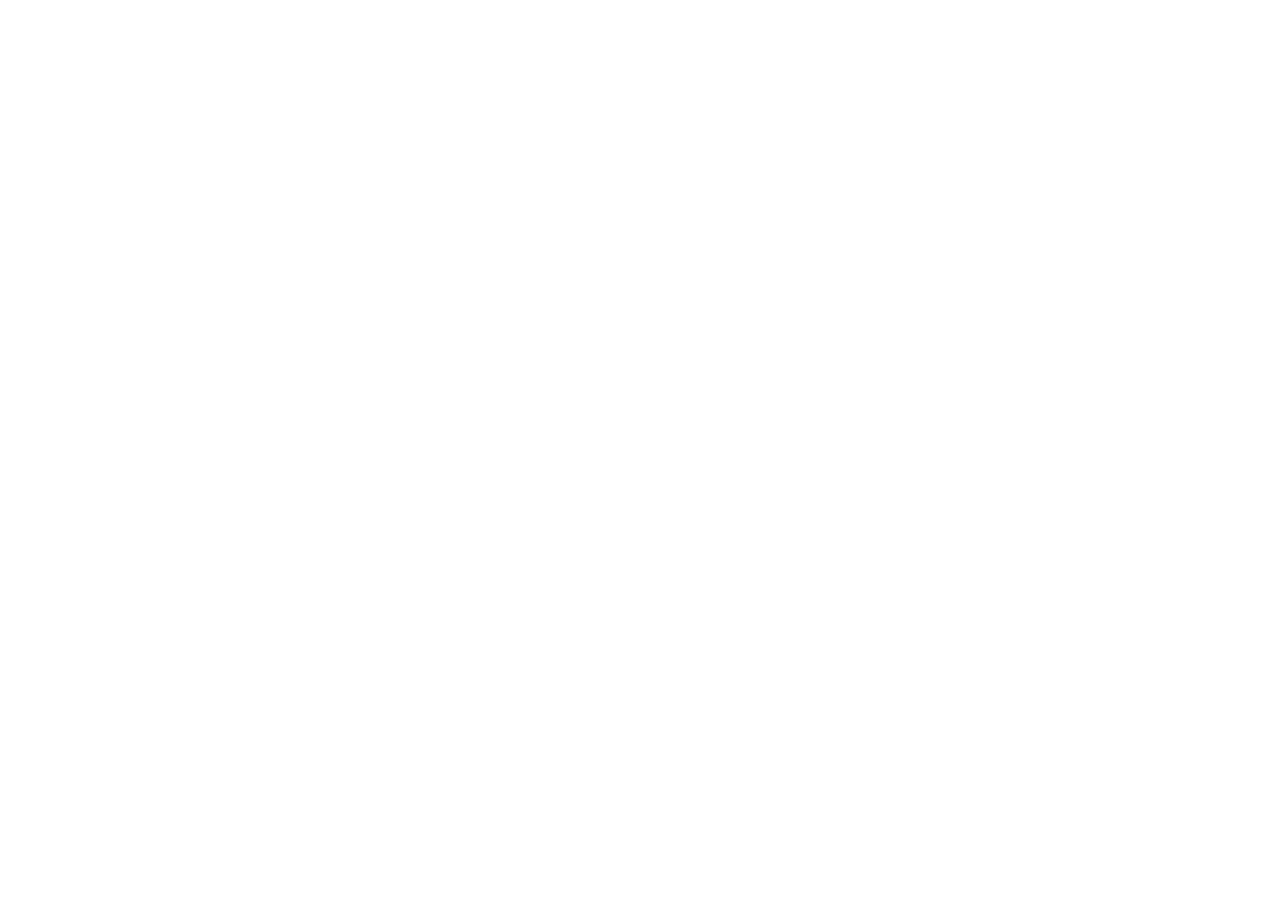
==== src/index.html @ 9faa4057 "Start" ====
<!DOCTYPE html>
<html lang="en">
<head>
    <meta charset="UTF-8">
    <meta http-equiv="X-UA-Compatible" content="IE=edge">
    <meta name="viewport" content="width=device-width, initial-scale=1.0">
    <link rel="stylesheet" href="style.css">
    <script src="./index.js"></script>
    <title>Convert to Binary</title>
    <title>Document</title>
</head>
<body>
    


    
</body>
</html>
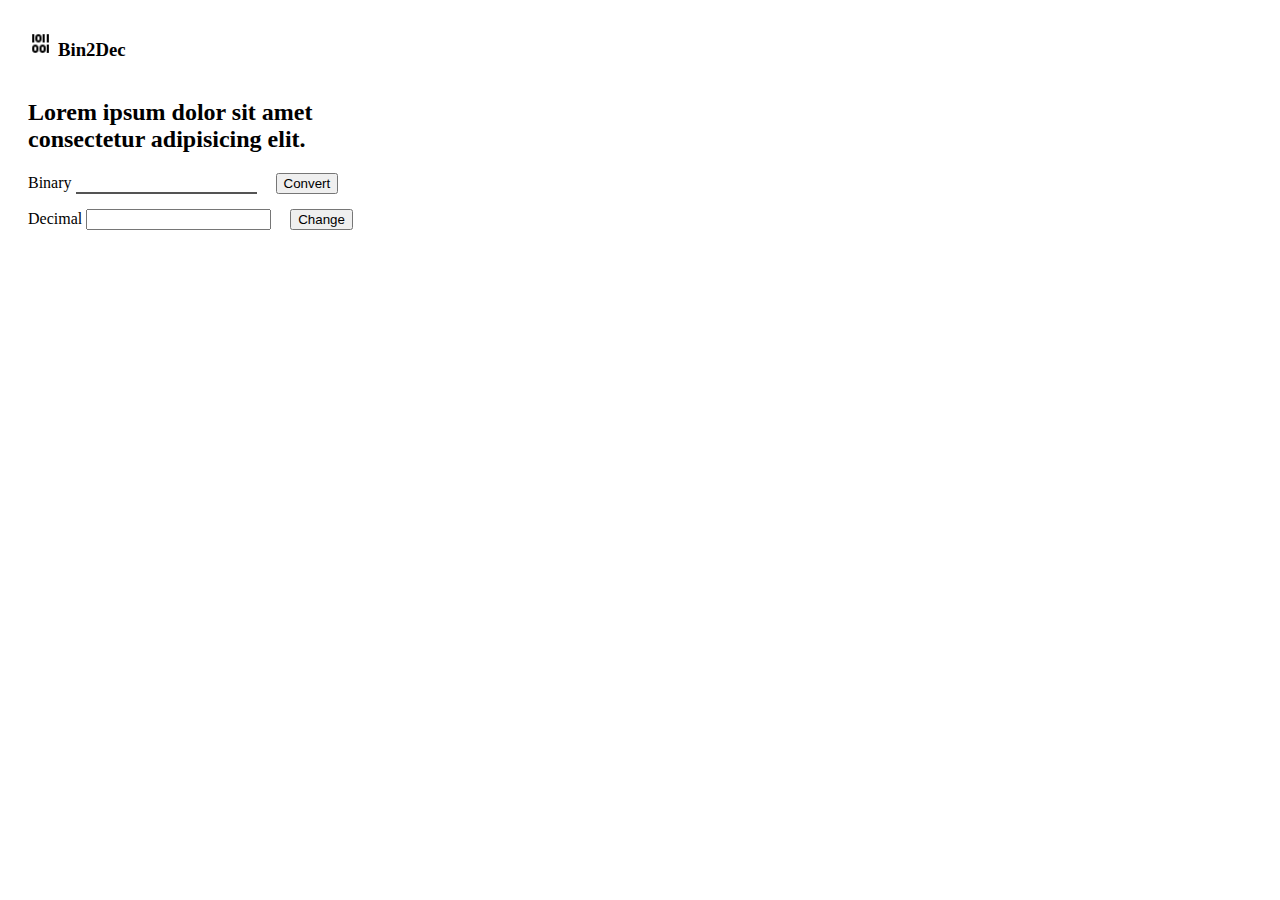
==== commit 7ee6fc7d: "html terminado" ====
--- a/src/index.html
+++ b/src/index.html
@@ -1,18 +1,45 @@
 <!DOCTYPE html>
 <html lang="en">
-<head>
-    <meta charset="UTF-8">
-    <meta http-equiv="X-UA-Compatible" content="IE=edge">
-    <meta name="viewport" content="width=device-width, initial-scale=1.0">
-    <link rel="stylesheet" href="style.css">
+  <head>
+    <meta charset="UTF-8" />
+    <meta http-equiv="X-UA-Compatible" content="IE=edge" />
+    <meta name="viewport" content="width=device-width, initial-scale=1.0" />
+    <link rel="stylesheet" href="style.css" />
     <script src="./index.js"></script>
     <title>Convert to Binary</title>
     <title>Document</title>
-</head>
-<body>
+  </head>
+
+  <body>
+    <header>
+      <nav>
+        <img id="icon" src="icons8-data.png" alt="iconBin2Dec" width="25" height="25"/>
+        <h3 class="page-title">Bin2Dec</h3>
+      </nav>
+
+      <h2 class="info-text">
+        Lorem ipsum dolor sit amet <br />
+        consectetur adipisicing elit.
+      </h2>
+    </header>
+
+    <main>
+      <div class="number-container" >
+        <form class="bin-form" action="">
+          <label id="binNum" for="binaryNumber">Binary</label>
+          <input id="bin-input" name="binaryNumber" type="text" />
+          <button class="button-convert" type="button">Convert</button>
+        </form>
+      </div>
+
+      <div class="number-container">
+        <form class="dec-form" action="">
+          <label id="decNum" for="decimalNumber">Decimal</label>
+          <input id="decInput" name="decimalNumber" type="text" />
+          <button class="button-change" type="button">Change</button>
+        </form>
+      </div>
+    </main>
     
-
-
-    
-</body>
-</html>+  </body>
+</html>
--- a/src/style.css
+++ b/src/style.css
@@ -0,0 +1,33 @@
+nav{
+    display: flex;
+    align-items: baseline;
+    margin: 20px;
+}
+
+.page-title{
+    margin-left: 5px;
+}
+
+.info-text{
+    display: block;
+    margin: 20px;
+}
+main{
+    margin: 20px;
+}
+
+#bin-input{
+    border-top-style: hidden;
+    border-right-style: hidden;
+    border-left-style: hidden;
+    border-bottom-color: black;
+    margin-bottom: 15px;
+}
+
+.button-convert{
+    margin-left: 15px;
+}
+
+.button-change{
+    margin-left: 15px;
+}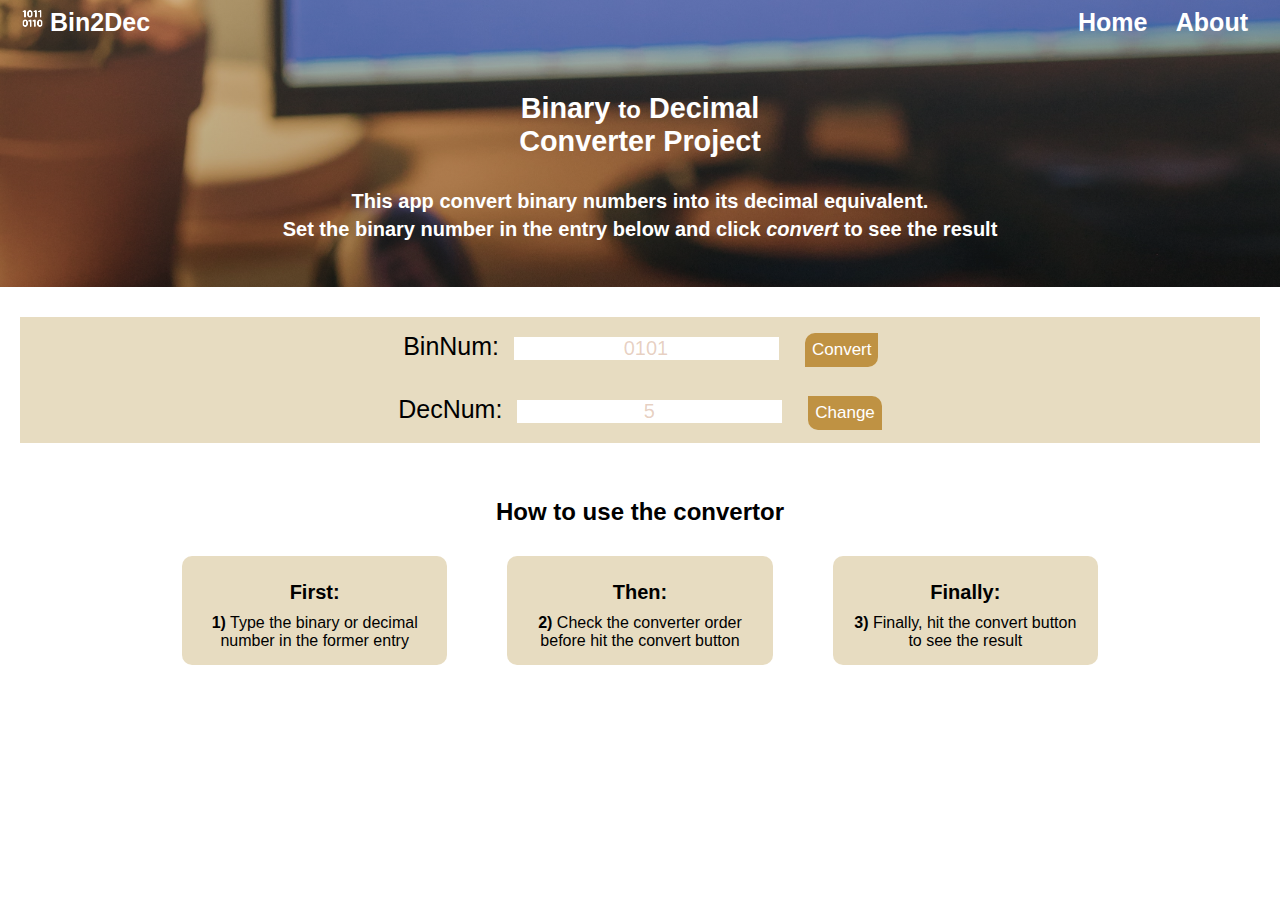
==== commit d94807ad: "css finished" ====
--- a/src/index.html
+++ b/src/index.html
@@ -1,45 +1,100 @@
 <!DOCTYPE html>
 <html lang="en">
-  <head>
-    <meta charset="UTF-8" />
-    <meta http-equiv="X-UA-Compatible" content="IE=edge" />
-    <meta name="viewport" content="width=device-width, initial-scale=1.0" />
-    <link rel="stylesheet" href="style.css" />
-    <script src="./index.js"></script>
-    <title>Convert to Binary</title>
-    <title>Document</title>
-  </head>
 
-  <body>
+<head>
+  <meta charset="UTF-8" />
+  <meta http-equiv="X-UA-Compatible" content="IE=edge" />
+  <meta name="viewport" content="width=device-width, initial-scale=1.0" />
+  <link rel="stylesheet" href="style.css" />
+
+  <title>Convert to Binary</title>
+  <title>Document</title>
+</head>
+
+<body>
+  <div class="row">
     <header>
       <nav>
-        <img id="icon" src="icons8-data.png" alt="iconBin2Dec" width="25" height="25"/>
+        <img src="icons/icons8-data.png" alt="" width="25" height="25" />
         <h3 class="page-title">Bin2Dec</h3>
+        <div class="nav-links">
+          <ul>
+            <li>
+              <a href=""><b>Home</b></a>
+            </li>
+            <li>
+              <a href="about.html"><b>About</b></a>
+            </li>
+          </ul>
+        </div>
       </nav>
 
-      <h2 class="info-text">
-        Lorem ipsum dolor sit amet <br />
-        consectetur adipisicing elit.
-      </h2>
+      <div class="main-text">
+        <h2 class="info-text">
+          <span>Binary <small>to</small> Decimal <br />
+            Converter Project</span>
+          <br />
+          <br />
+          <small>
+            This app convert binary numbers into its decimal equivalent.
+            <br />
+            Set the binary number in the entry below and click
+            <em>convert</em> to see the result</small>
+        </h2>
+      </div>
     </header>
 
     <main>
-      <div class="number-container" >
-        <form class="bin-form" action="">
-          <label id="binNum" for="binaryNumber">Binary</label>
-          <input id="bin-input" name="binaryNumber" type="text" />
-          <button class="button-convert" type="button">Convert</button>
-        </form>
-      </div>
+      <div class="block-column">
+        <div class="number-container">
+          <form class="bin-form" action="">
+            <label id="binNum" for="binaryNumber">BinNum:</label>
+            <input id="bin-input" name="binaryNumber" type="text" placeholder="0101" />
+            <button id="mybutton" class="button-convert" type="button">
+              Convert
+            </button>
+          </form>
+        </div>
 
-      <div class="number-container">
-        <form class="dec-form" action="">
-          <label id="decNum" for="decimalNumber">Decimal</label>
-          <input id="decInput" name="decimalNumber" type="text" />
-          <button class="button-change" type="button">Change</button>
-        </form>
+        <div class="number-container">
+          <form class="dec-form" action="">
+            <label id="decNum" for="decimalNumber">DecNum:</label>
+            <input id="decInput" name="decimalNumber" type="text" placeholder="5" />
+            <button id="b-change" class="button-change" type="button">
+              Change
+            </button>
+          </form>
+        </div>
       </div>
     </main>
-    
-  </body>
-</html>
+
+    <div class="section">
+      <h2 id="title-help-section">How to use the convertor</h2>
+      <section id="help-section">
+        <div class="col">
+          <article>
+            <h3>First:</h3>
+            <b>1)</b> Type the binary or decimal number in the former entry
+          </article>
+        </div>
+
+        <div class="col">
+          <article>
+            <h3>Then:</h3>
+            <b>2)</b> Check the converter order before hit the convert button
+          </article>
+        </div>
+
+        <div class="col">
+          <article>
+            <h3>Finally:</h3>
+            <b>3)</b> Finally, hit the convert button to see the result
+          </article>
+        </div>
+      </section>
+    </div>
+  </div>
+  <script src="./index.js"></script>
+</body>
+
+</html>--- a/src/style.css
+++ b/src/style.css
@@ -1,33 +1,232 @@
-nav{
-    display: flex;
-    align-items: baseline;
-    margin: 20px;
-}
-
-.page-title{
-    margin-left: 5px;
-}
-
-.info-text{
-    display: block;
-    margin: 20px;
-}
-main{
-    margin: 20px;
-}
-
-#bin-input{
-    border-top-style: hidden;
-    border-right-style: hidden;
-    border-left-style: hidden;
-    border-bottom-color: black;
-    margin-bottom: 15px;
-}
-
-.button-convert{
-    margin-left: 15px;
-}
-
-.button-change{
-    margin-left: 15px;
-}+/* GENRAL STYLE */
+* {
+  margin: 0;
+  padding: 0;
+  font-family: Arial, Helvetica, sans-serif;
+}
+
+.row {
+  display: block;
+  justify-content: center;
+}
+
+/* FONDO DEL HEADER */
+header {
+  background-image: linear-gradient(
+      rgba(104, 92, 83, 0.281),
+      rgba(7, 6, 6, 0.281)
+    ),
+    url(icons/pexels-cottonbro-5473311.jpg);
+  background-position: center;
+  background-size: cover;
+  background-repeat: no-repeat;
+  position: relative;
+}
+
+/* GENERAL STYLE DEL NAV */
+nav {
+  display: flex;
+  align-items: baseline;
+  margin-left: 20px;
+}
+
+/* MENU DE OPCIONES EN EL NAVBAR */
+.nav-links {
+  flex: 1;
+  text-align: end;
+  padding-right: 20px;
+}
+
+.nav-links ul li {
+  list-style: none;
+  display: inline-block;
+  padding: 8px 12px;
+  position: relative;
+}
+
+.nav-links ul li a {
+  text-decoration: none;
+  font-size: 25px;
+  font-style: bold;
+  color: rgba(255, 255, 255);
+}
+
+.nav-links ul li::after {
+  content: "";
+  width: 0%;
+  height: 2px;
+  list-style: none;
+  background: rgb(255, 196, 94);
+  display: block;
+  margin: auto;
+  transition: 0.5s;
+}
+
+.nav-links ul li:hover::after {
+  width: 100%;
+}
+
+/* STYLE DE LOS BANNERS CON TEXTO EN EL HEADER */
+.page-title {
+  font-size: 25px;
+  margin: 5px;
+  color: white;
+}
+
+span {
+  color: white;
+  font-family: Arial, Helvetica, sans-serif;
+  font-size: larger;
+}
+
+.main-text {
+  display: flex;
+  justify-content: center;
+  padding-top: 20px;
+  padding-bottom: 20px;
+}
+
+.info-text {
+  display: block;
+  margin: 25px;
+  text-align: center;
+  color: white;
+}
+
+/* CENTRADO DEL MAIN (contenido principal de la página) */
+main {
+  margin: 30px 20px;
+  display: flex;
+  justify-content: center;
+  background-color: rgba(179, 145, 60, 0.317);
+}
+/* STYLE DE LAS INPUTS DEL FORM (donde se entran el binNum y decNum) */
+/* BINARY-INPUT */
+#bin-input {
+  margin: 20px;
+  margin-left: 0;
+  text-align: center;
+  font-size: 20px;
+  border: none;
+}
+
+#bin-input:focus {
+  background-color: rgb(188, 220, 255);
+  transition: 1s;
+}
+
+#bin-input::placeholder {
+  color: rgba(179, 106, 60, 0.317);
+}
+
+#binNum {
+  font-size: 25px;
+  margin-right: 10px;
+  padding-left: 5px;
+  border-bottom-style: hidden;
+  border-right-style: hidden;
+}
+
+/* DECIMAL-INPUT */
+#decInput {
+  margin: 20px;
+  margin-left: 0;
+  text-align: center;
+  text-align: center;
+  font-size: 20px;
+  border: none;
+}
+
+#decNum {
+  font-size: 25px;
+  margin-right: 10px;
+  padding-left: 0px;
+  border-top-style: hidden;
+  border-right-style: hidden;
+}
+
+#decInput::placeholder {
+  color: rgba(179, 106, 60, 0.317);
+}
+
+/* ESTILADO DE LOS BOTONES */
+/* BUTTON CONVERT */
+.button-convert {
+  margin-left: 2px;
+  padding: 7px;
+  border-radius: 10px;
+  border-top-right-radius: 0;
+  border-bottom-left-radius: 0;
+  border-style: hidden;
+  background-color: rgb(191, 146, 67);
+  color: white;
+  font-size: 17px;
+}
+
+.button-convert:hover {
+  transition: 0.5s;
+  background-color: rgb(171, 115, 54);
+  transform: scale(0.95);
+  cursor: pointer;
+}
+
+/* BUTTON CHANGE */
+.button-change {
+  margin-left: 2px;
+  padding: 7px;
+  border-radius: 10px;
+  border-bottom-right-radius: 0;
+  border-top-left-radius: 0;
+  border-style: hidden;
+  background-color: rgb(191, 146, 67);
+  color: white;
+  font-size: 17px;
+}
+
+.button-change:hover {
+  transition: 0.5s;
+  background-color: rgb(171, 115, 54);
+  transform: scale(0.95);
+  cursor: pointer;
+}
+
+/* STYLE OF THE HELP SECTION */
+#title-help-section {
+  display: flex;
+  justify-content: center;
+  padding-top: 25px;
+}
+
+#help-section {
+  display: flex;
+  justify-content: center;
+  padding-bottom: 25px;
+}
+.section {
+  margin: 30px;
+}
+#help-section {
+  width: 80%;
+  margin: auto;
+  text-align: center;
+}
+.col {
+  flex-basis: 32%;
+  border-radius: 10px;
+  position: relative;
+  overflow: hidden;
+  background-color: rgba(179, 145, 60, 0.317);
+  margin: 30px;
+  padding: 15px;
+}
+.col:hover {
+  transform: scale(1.1);
+  transition: 1s;
+  background-color: rgba(128, 103, 38, 0.317);
+}
+#help-section h3 {
+  text-align: center;
+  font-weight: 600;
+  margin: 10px 0px;
+  font-size: 20px;
+}
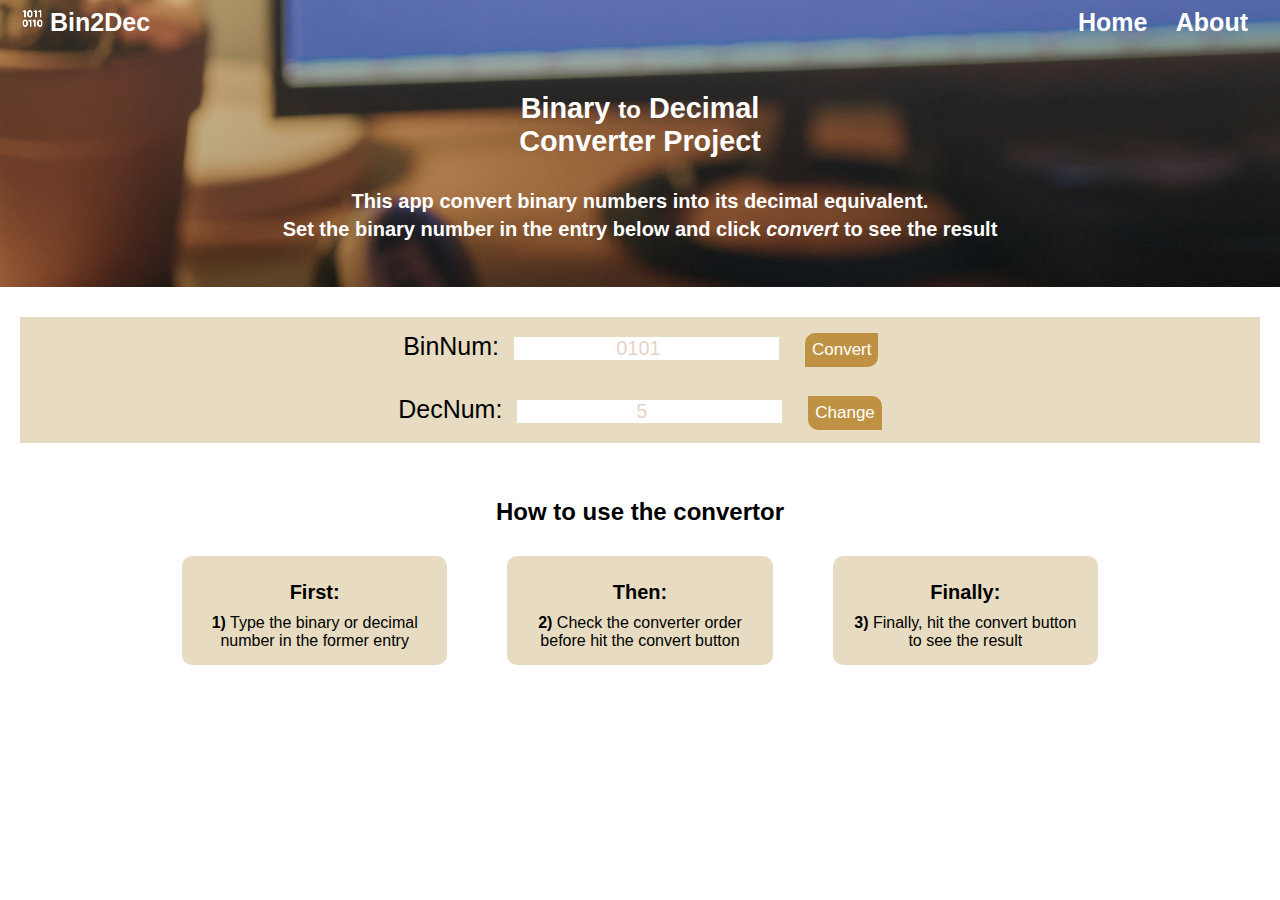
==== commit 49a37be7: "input validation" ====
--- a/src/index.html
+++ b/src/index.html
@@ -49,7 +49,7 @@
         <div class="number-container">
           <form class="bin-form" action="">
             <label id="binNum" for="binaryNumber">BinNum:</label>
-            <input id="bin-input" name="binaryNumber" type="text" placeholder="0101" />
+            <input id="bin-input" name="binaryNumber" type="number" placeholder="0101"  />
             <button id="mybutton" class="button-convert" type="button">
               Convert
             </button>
@@ -59,7 +59,7 @@
         <div class="number-container">
           <form class="dec-form" action="">
             <label id="decNum" for="decimalNumber">DecNum:</label>
-            <input id="decInput" name="decimalNumber" type="text" placeholder="5" />
+            <input id="decInput" name="decimalNumber" type="number" placeholder="5" />
             <button id="b-change" class="button-change" type="button">
               Change
             </button>
--- a/src/style.css
+++ b/src/style.css
@@ -218,11 +218,13 @@
   background-color: rgba(179, 145, 60, 0.317);
   margin: 30px;
   padding: 15px;
+  transition-duration: 150ms;
 }
 .col:hover {
   transform: scale(1.1);
   transition: 1s;
   background-color: rgba(128, 103, 38, 0.317);
+  box-shadow: 1px 1.5px 1.5px 1.5px rgba(46, 45, 45, 0.527);
 }
 #help-section h3 {
   text-align: center;
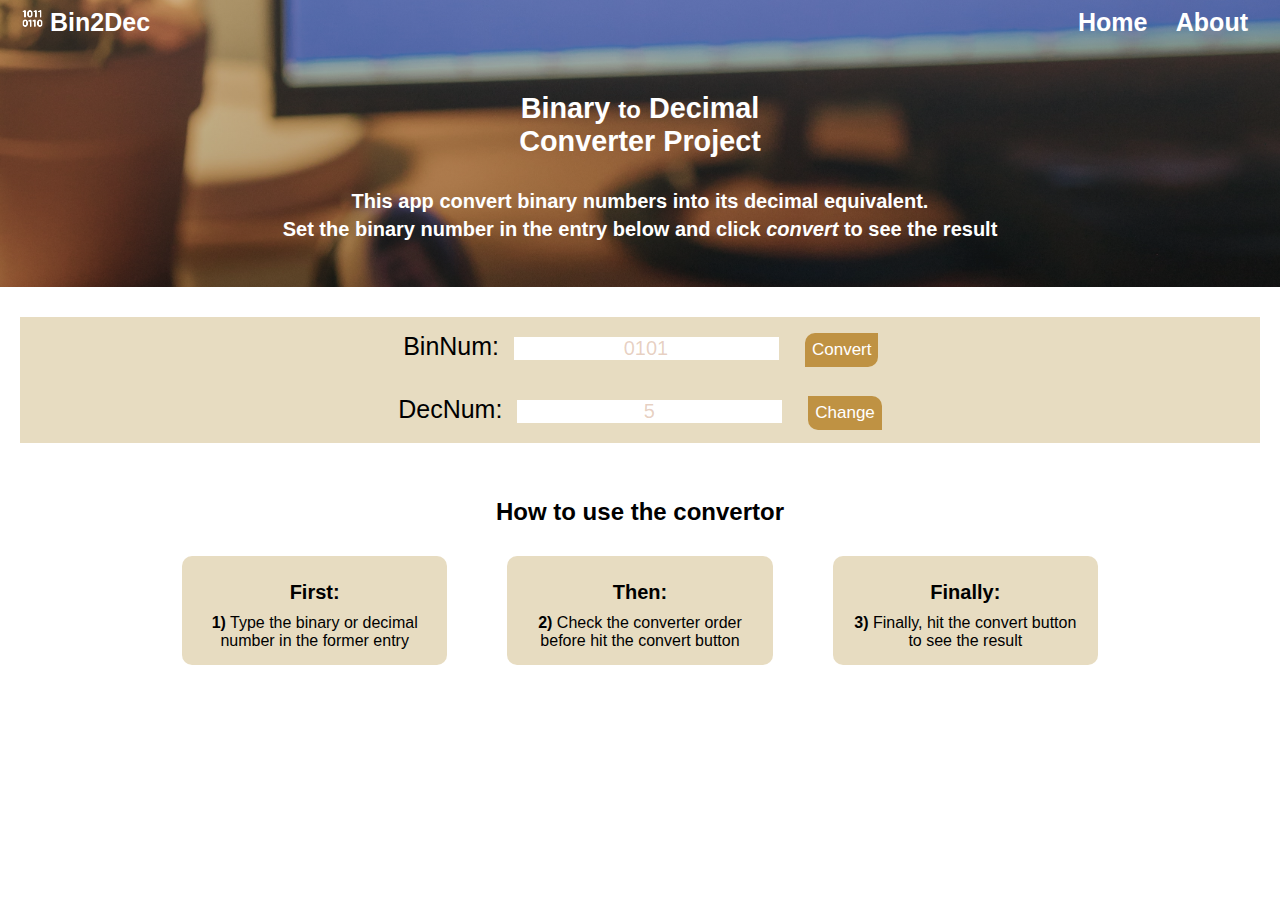
==== commit a4e40901: "input below disabled" ====
--- a/src/index.html
+++ b/src/index.html
@@ -59,7 +59,7 @@
         <div class="number-container">
           <form class="dec-form" action="">
             <label id="decNum" for="decimalNumber">DecNum:</label>
-            <input id="decInput" name="decimalNumber" type="number" placeholder="5" />
+            <input id="decInput" name="decimalNumber" type="number" placeholder="5" disabled="true" />
             <button id="b-change" class="button-change" type="button">
               Change
             </button>
--- a/src/style.css
+++ b/src/style.css
@@ -232,3 +232,16 @@
   margin: 10px 0px;
   font-size: 20px;
 }
+input[type="number"]::-webkit-inner-spin-button,
+input[type="number"]::-webkit-outer-spin-button {
+  -webkit-appearance: none;
+  margin: 0;
+}
+
+input[type="number"] {
+  -moz-appearance: textfield;
+}
+
+#decInput:disabled {
+  background-color: white;
+}
